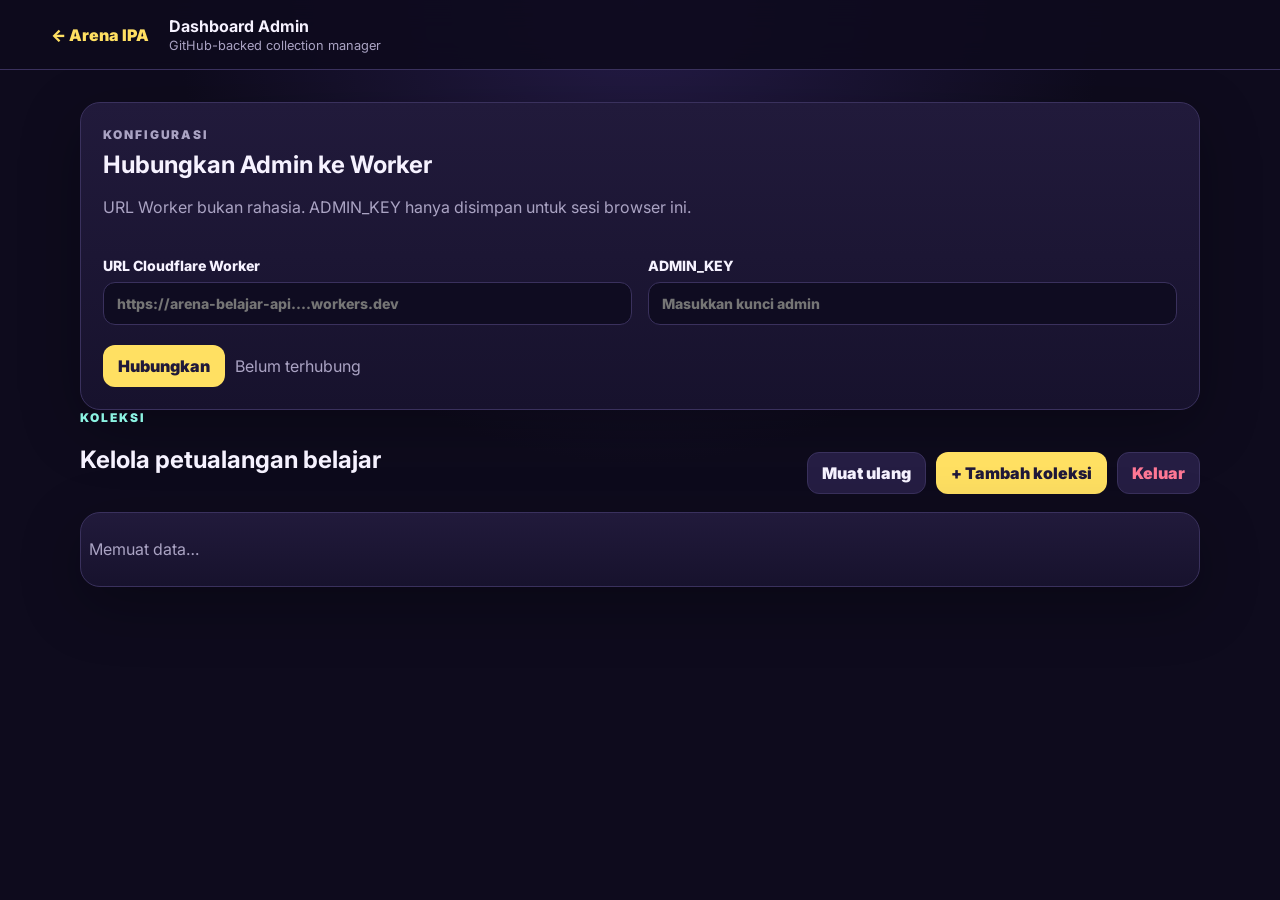
==== admin/index.html @ 40b7919c "Add files via upload" ====
<!doctype html>
<html lang="id">
<head>
  <meta charset="utf-8" />
  <meta name="viewport" content="width=device-width,initial-scale=1" />
  <meta name="robots" content="noindex,nofollow" />
  <meta name="theme-color" content="#17102f" />
  <title>Admin — Arena IPA</title>
  <link rel="preconnect" href="https://fonts.googleapis.com" />
  <link rel="preconnect" href="https://fonts.gstatic.com" crossorigin />
  <link href="https://fonts.googleapis.com/css2?family=Inter:wght@400;600;700;800;900&display=swap" rel="stylesheet" />
  <link rel="stylesheet" href="../assets/admin.css" />
</head>
<body>
  <header class="admin-header">
    <a href="../" class="brand">← Arena IPA</a>
    <div>
      <strong>Dashboard Admin</strong>
      <span>GitHub-backed collection manager</span>
    </div>
  </header>

  <main class="admin-shell">
    <section class="panel setup-panel" id="setup-panel">
      <div>
        <p class="eyebrow">KONFIGURASI</p>
        <h1>Hubungkan Admin ke Worker</h1>
        <p>URL Worker bukan rahasia. ADMIN_KEY hanya disimpan untuk sesi browser ini.</p>
      </div>
      <div class="setup-grid">
        <label>URL Cloudflare Worker
          <input id="api-url" type="url" placeholder="https://arena-belajar-api....workers.dev" autocomplete="url" />
        </label>
        <label>ADMIN_KEY
          <input id="admin-key" type="password" placeholder="Masukkan kunci admin" autocomplete="current-password" />
        </label>
      </div>
      <div class="actions-row">
        <button class="button primary" id="connect-button" type="button">Hubungkan</button>
        <span id="connection-status" class="status muted">Belum terhubung</span>
      </div>
    </section>

    <section class="dashboard" id="dashboard" hidden>
      <div class="dashboard-head">
        <div>
          <p class="eyebrow">KOLEKSI</p>
          <h2>Kelola petualangan belajar</h2>
        </div>
        <div class="actions-row">
          <button class="button" id="refresh-button" type="button">Muat ulang</button>
          <button class="button primary" id="new-button" type="button">+ Tambah koleksi</button>
          <button class="button danger-ghost" id="logout-button" type="button">Keluar</button>
        </div>
      </div>

      <div id="global-message" class="message" hidden></div>

      <section class="panel editor" id="editor" hidden>
        <div class="editor-head">
          <h3 id="editor-title">Tambah koleksi</h3>
          <button type="button" class="icon-button" id="close-editor" aria-label="Tutup">×</button>
        </div>
        <form id="collection-form">
          <input type="hidden" id="item-id" />
          <div class="form-grid">
            <label class="wide">Judul
              <input id="title" required maxlength="120" placeholder="Contoh: Sistem Tata Surya" />
            </label>
            <label>Kategori
              <select id="category" required>
                <option>Worksheet</option>
                <option>MPI</option>
                <option>Game</option>
                <option>Lab Maya</option>
              </select>
            </label>
            <label>Tingkat
              <input id="level" value="SMP" maxlength="50" />
            </label>
            <label class="wide">Deskripsi
              <textarea id="description" required rows="4" maxlength="500" placeholder="Ringkasan singkat koleksi"></textarea>
            </label>
            <label class="wide">URL tujuan
              <input id="url" type="url" required placeholder="https://..." />
            </label>
            <label>Teks tombol
              <input id="cta" value="Mulai misi" maxlength="40" />
            </label>
            <label>Durasi / format
              <input id="duration" value="Belajar mandiri" maxlength="60" />
            </label>
            <label class="wide">Tags <small>(pisahkan dengan koma)</small>
              <input id="tags" placeholder="IPA, kelas 8, interaktif" />
            </label>
            <label class="wide">URL gambar <small>(opsional jika upload file)</small>
              <input id="image-url" type="url" placeholder="https://.../gambar.png" />
            </label>
            <label class="wide file-label">Upload gambar ke GitHub <small>PNG/JPG/WebP, maks. 5 MB</small>
              <input id="image-file" type="file" accept="image/png,image/jpeg,image/webp,image/gif" />
            </label>
          </div>
          <div class="actions-row form-actions">
            <button class="button primary" id="save-button" type="submit">Simpan & commit</button>
            <button class="button" id="cancel-button" type="button">Batal</button>
            <span id="save-status" class="status muted"></span>
          </div>
        </form>
      </section>

      <section class="panel list-panel">
        <div id="collection-list" class="collection-list">
          <p class="muted">Memuat data…</p>
        </div>
      </section>
    </section>
  </main>

  <script src="../assets/config.js"></script>
  <script src="../assets/admin.js" defer></script>
</body>
</html>
---- assets/admin.css ----
:root{--bg:#0e0b1d;--panel:#17122d;--panel2:#211a3b;--line:#3a315d;--text:#f6f2ff;--muted:#aaa3c3;--accent:#ffe062;--accent2:#8cf3e2;--danger:#ff7895;--shadow:0 18px 60px rgba(0,0,0,.28)}
*{box-sizing:border-box}body{margin:0;background:radial-gradient(circle at top,#241b46 0,#0e0b1d 42%);color:var(--text);font-family:Inter,system-ui,sans-serif;min-height:100vh}button,input,select,textarea{font:inherit}a{color:inherit}.admin-header{position:sticky;top:0;z-index:10;display:flex;align-items:center;gap:20px;padding:16px clamp(18px,4vw,56px);background:rgba(14,11,29,.9);backdrop-filter:blur(14px);border-bottom:1px solid var(--line)}.admin-header .brand{text-decoration:none;font-weight:900;color:var(--accent)}.admin-header div{display:grid;gap:2px}.admin-header span{font-size:.8rem;color:var(--muted)}.admin-shell{width:min(1120px,calc(100% - 28px));margin:32px auto 70px}.panel{background:linear-gradient(180deg,var(--panel2),var(--panel));border:1px solid var(--line);border-radius:20px;padding:22px;box-shadow:var(--shadow)}.setup-panel{display:grid;gap:20px}.eyebrow{margin:0 0 6px;color:var(--accent2);font-weight:900;font-size:.75rem;letter-spacing:.16em}.panel h1,.panel h2,.panel h3{margin:0}.panel p{color:var(--muted);line-height:1.6}.setup-grid,.form-grid{display:grid;grid-template-columns:repeat(2,minmax(0,1fr));gap:16px}.form-grid .wide{grid-column:1/-1}label{display:grid;gap:8px;font-weight:800;font-size:.88rem}label small{color:var(--muted);font-weight:600}input,select,textarea{width:100%;border:1px solid var(--line);border-radius:12px;background:#0f0c21;color:var(--text);padding:12px 13px;outline:none}input:focus,select:focus,textarea:focus{border-color:var(--accent2);box-shadow:0 0 0 3px rgba(140,243,226,.12)}textarea{resize:vertical}.actions-row{display:flex;align-items:center;gap:10px;flex-wrap:wrap}.button{border:1px solid var(--line);border-radius:12px;padding:10px 14px;background:#251d43;color:var(--text);font-weight:900;cursor:pointer}.button:hover{transform:translateY(-1px)}.button:disabled{opacity:.5;cursor:not-allowed;transform:none}.button.primary{background:var(--accent);color:#20193a;border-color:transparent}.button.danger-ghost{color:var(--danger)}.status,.muted{color:var(--muted)}.dashboard{display:grid;gap:18px}.dashboard-head{display:flex;justify-content:space-between;align-items:end;gap:20px}.editor{border-color:#66599a}.editor-head{display:flex;align-items:center;justify-content:space-between;margin-bottom:20px}.icon-button{border:0;background:transparent;color:var(--muted);font-size:2rem;cursor:pointer}.form-actions{margin-top:20px}.message{padding:12px 14px;border-radius:12px;border:1px solid var(--line);background:#1a1530}.message.ok{border-color:#407e73;color:#bafff3}.message.error{border-color:#8d3e52;color:#ffc0ce}.list-panel{padding:8px}.collection-list{display:grid}.collection-row{display:grid;grid-template-columns:72px 1fr auto;gap:14px;align-items:center;padding:14px;border-bottom:1px solid var(--line)}.collection-row:last-child{border-bottom:0}.thumb{width:72px;height:58px;border-radius:10px;object-fit:cover;background:#0f0c21;border:1px solid var(--line)}.thumb-placeholder{display:grid;place-items:center;font-size:1.4rem}.row-main{min-width:0}.row-main strong{display:block;margin-bottom:5px}.meta{display:flex;gap:8px;flex-wrap:wrap;color:var(--muted);font-size:.8rem}.chip{padding:3px 7px;border:1px solid var(--line);border-radius:999px}.row-actions{display:flex;gap:8px}.row-actions .button{padding:8px 10px;font-size:.8rem}.empty-list{text-align:center;padding:38px;color:var(--muted)}@media(max-width:720px){.setup-grid,.form-grid{grid-template-columns:1fr}.dashboard-head{align-items:flex-start;flex-direction:column}.collection-row{grid-template-columns:58px 1fr}.thumb{width:58px;height:50px}.row-actions{grid-column:1/-1;justify-content:flex-end}.admin-header{align-items:flex-start}.admin-header span{display:none}}
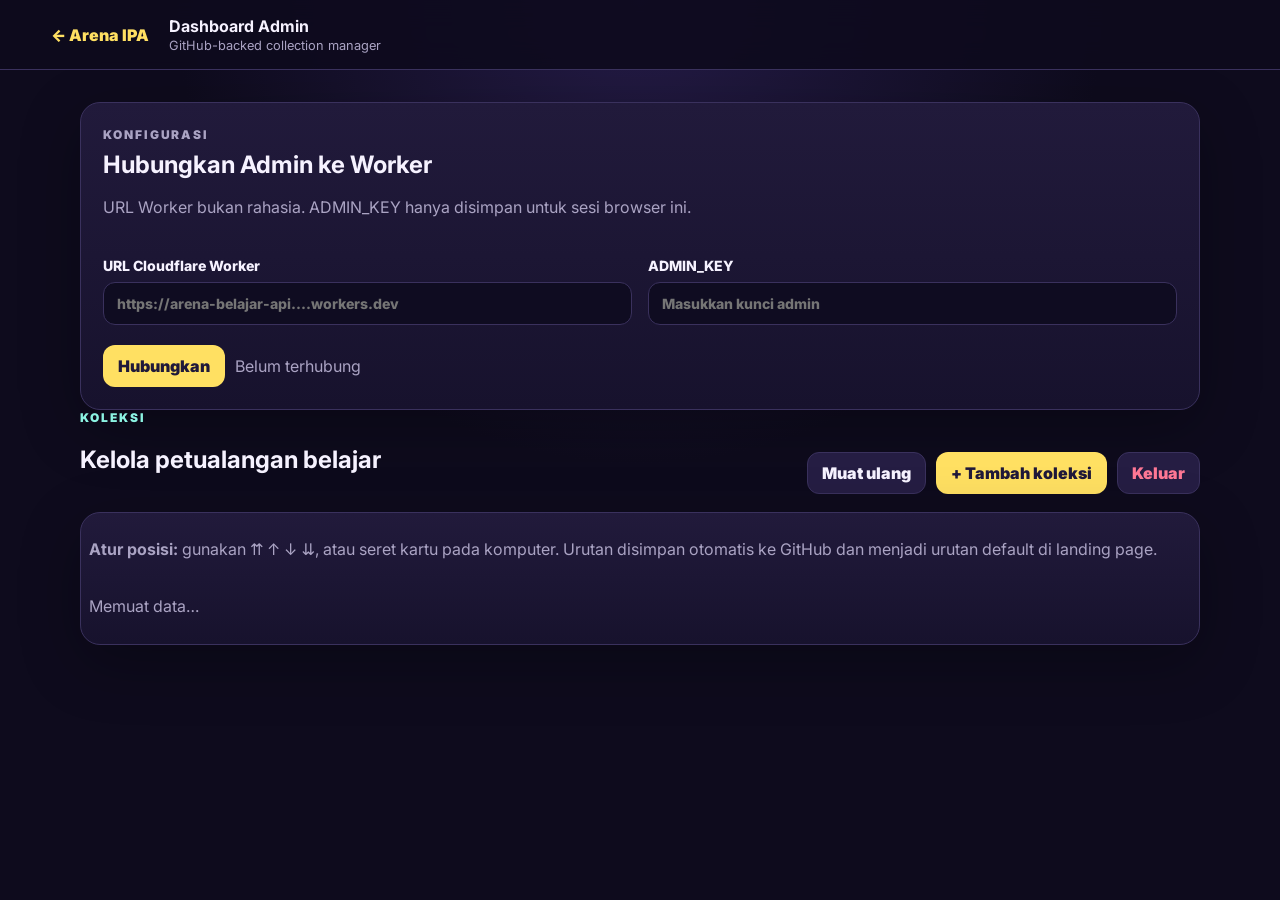
==== commit 65db9d07: "Add files via upload" ====
--- a/admin/index.html
+++ b/admin/index.html
@@ -73,6 +73,8 @@
                 <option>MPI</option>
                 <option>Game</option>
                 <option>Lab Maya</option>
+                <option>Aplikasi</option>
+                <option>Modul Ajar</option>
               </select>
             </label>
             <label>Tingkat
@@ -109,6 +111,7 @@
       </section>
 
       <section class="panel list-panel">
+        <p class="reorder-help"><strong>Atur posisi:</strong> gunakan ⇈ ↑ ↓ ⇊, atau seret kartu pada komputer. Urutan disimpan otomatis ke GitHub dan menjadi urutan default di landing page.</p>
         <div id="collection-list" class="collection-list">
           <p class="muted">Memuat data…</p>
         </div>
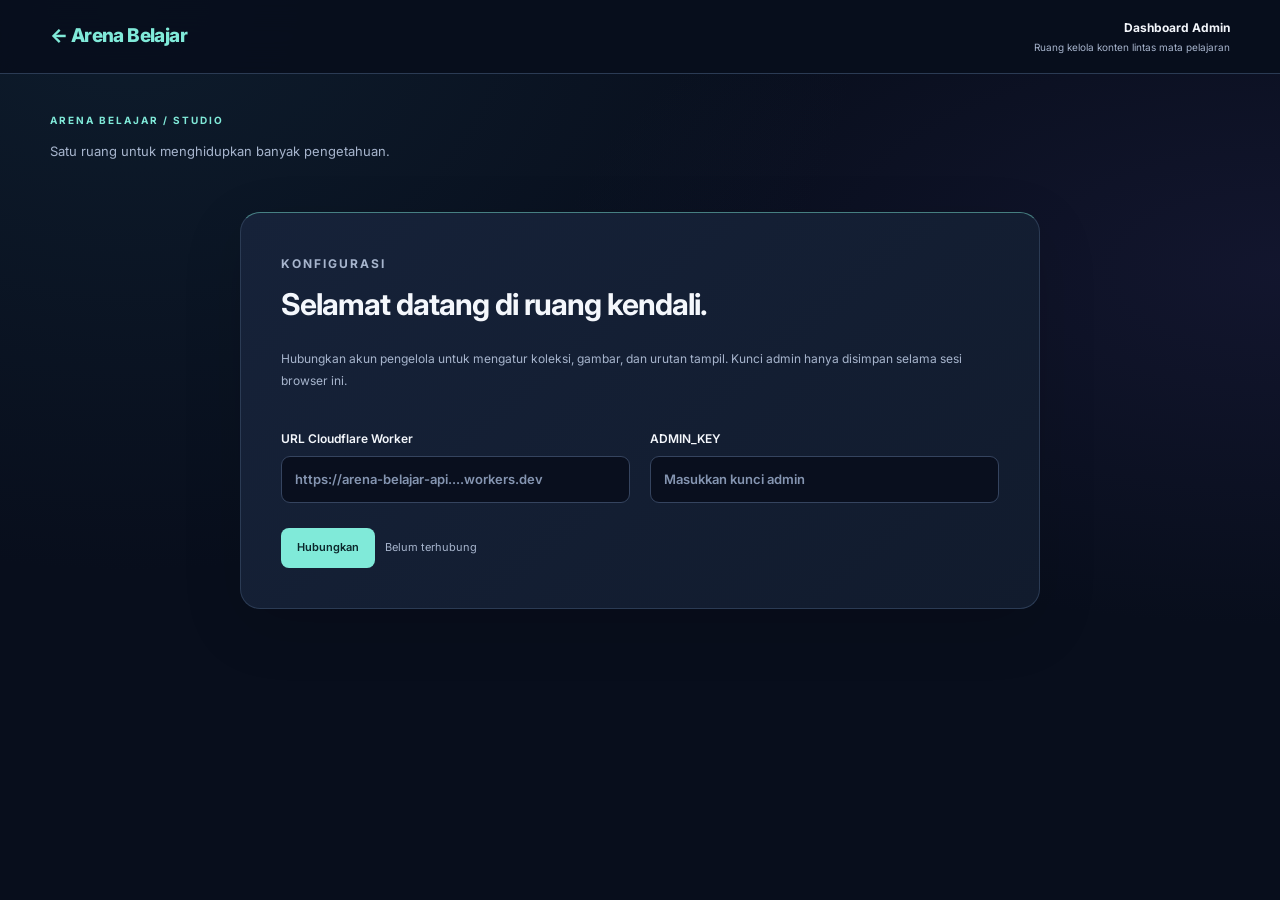
==== commit 223203cc: "Add files via upload" ====
--- a/admin/index.html
+++ b/admin/index.html
@@ -4,8 +4,8 @@
   <meta charset="utf-8" />
   <meta name="viewport" content="width=device-width,initial-scale=1" />
   <meta name="robots" content="noindex,nofollow" />
-  <meta name="theme-color" content="#17102f" />
-  <title>Admin — Arena IPA</title>
+  <meta name="theme-color" content="#080e1c" />
+  <title>Admin — Arena Belajar</title>
   <link rel="preconnect" href="https://fonts.googleapis.com" />
   <link rel="preconnect" href="https://fonts.gstatic.com" crossorigin />
   <link href="https://fonts.googleapis.com/css2?family=Inter:wght@400;600;700;800;900&display=swap" rel="stylesheet" />
@@ -13,19 +13,20 @@
 </head>
 <body>
   <header class="admin-header">
-    <a href="../" class="brand">← Arena IPA</a>
+    <a href="../" class="brand">← Arena Belajar</a>
     <div>
       <strong>Dashboard Admin</strong>
-      <span>GitHub-backed collection manager</span>
+      <span>Ruang kelola konten lintas mata pelajaran</span>
     </div>
   </header>
 
   <main class="admin-shell">
+    <div class="admin-intro"><p class="eyebrow">ARENA BELAJAR / STUDIO</p><p>Satu ruang untuk menghidupkan banyak pengetahuan.</p></div>
     <section class="panel setup-panel" id="setup-panel">
       <div>
         <p class="eyebrow">KONFIGURASI</p>
-        <h1>Hubungkan Admin ke Worker</h1>
-        <p>URL Worker bukan rahasia. ADMIN_KEY hanya disimpan untuk sesi browser ini.</p>
+        <h1>Selamat datang di ruang kendali.</h1>
+        <p>Hubungkan akun pengelola untuk mengatur koleksi, gambar, dan urutan tampil. Kunci admin hanya disimpan selama sesi browser ini.</p>
       </div>
       <div class="setup-grid">
         <label>URL Cloudflare Worker
@@ -37,7 +38,7 @@
       </div>
       <div class="actions-row">
         <button class="button primary" id="connect-button" type="button">Hubungkan</button>
-        <span id="connection-status" class="status muted">Belum terhubung</span>
+        <span id="connection-status" class="status muted" role="status">Belum terhubung</span>
       </div>
     </section>
 
@@ -45,7 +46,7 @@
       <div class="dashboard-head">
         <div>
           <p class="eyebrow">KOLEKSI</p>
-          <h2>Kelola petualangan belajar</h2>
+          <h2>Setiap koleksi, lebih bermakna.</h2>
         </div>
         <div class="actions-row">
           <button class="button" id="refresh-button" type="button">Muat ulang</button>
@@ -54,7 +55,8 @@
         </div>
       </div>
 
-      <div id="global-message" class="message" hidden></div>
+      <div class="admin-stats" aria-label="Ringkasan koleksi"><div><span>Total koleksi</span><strong id="admin-total">0</strong></div><div><span>Kategori terisi</span><strong id="admin-categories">0</strong></div><div><span>Dengan gambar</span><strong id="admin-images">0</strong></div><a href="../" target="_blank" rel="noopener">Lihat laman utama <span aria-hidden="true">↗</span></a></div>
+      <div id="global-message" class="message" role="status" hidden></div>
 
       <section class="panel editor" id="editor" hidden>
         <div class="editor-head">
@@ -65,7 +67,7 @@
           <input type="hidden" id="item-id" />
           <div class="form-grid">
             <label class="wide">Judul
-              <input id="title" required maxlength="120" placeholder="Contoh: Sistem Tata Surya" />
+              <input id="title" required maxlength="120" placeholder="Contoh: Jelajah Pecahan atau Sistem Tata Surya" />
             </label>
             <label>Kategori
               <select id="category" required>
@@ -87,31 +89,33 @@
               <input id="url" type="url" required placeholder="https://..." />
             </label>
             <label>Teks tombol
-              <input id="cta" value="Mulai misi" maxlength="40" />
+              <input id="cta" value="Mulai belajar" maxlength="40" />
             </label>
             <label>Durasi / format
               <input id="duration" value="Belajar mandiri" maxlength="60" />
             </label>
             <label class="wide">Tags <small>(pisahkan dengan koma)</small>
-              <input id="tags" placeholder="IPA, kelas 8, interaktif" />
+              <input id="tags" placeholder="Matematika, kelas 8, interaktif" />
             </label>
             <label class="wide">URL gambar <small>(opsional jika upload file)</small>
-              <input id="image-url" type="url" placeholder="https://.../gambar.png" />
+              <input id="image-url" type="text" inputmode="url" placeholder="https://.../gambar.png atau ./assets/images/gambar.png" />
             </label>
-            <label class="wide file-label">Upload gambar ke GitHub <small>PNG/JPG/WebP, maks. 5 MB</small>
+            <label class="wide file-label">Upload gambar ke GitHub <small>PNG/JPG/WebP/GIF, maks. 5 MB</small>
               <input id="image-file" type="file" accept="image/png,image/jpeg,image/webp,image/gif" />
             </label>
           </div>
+          <div class="preview-panel"><p class="eyebrow">PRATINJAU KARTU</p><div class="editor-preview"><div class="preview-image" id="preview-image"><span aria-hidden="true">✦</span></div><div><span class="chip" id="preview-category">Worksheet</span><h4 id="preview-title">Judul koleksimu</h4><p id="preview-description">Deskripsi koleksi akan muncul di sini.</p><span id="preview-cta">Mulai belajar ↗</span></div></div></div>
           <div class="actions-row form-actions">
             <button class="button primary" id="save-button" type="submit">Simpan & commit</button>
             <button class="button" id="cancel-button" type="button">Batal</button>
-            <span id="save-status" class="status muted"></span>
+            <span id="save-status" class="status muted" role="status"></span>
           </div>
         </form>
       </section>
 
       <section class="panel list-panel">
-        <p class="reorder-help"><strong>Atur posisi:</strong> gunakan ⇈ ↑ ↓ ⇊, atau seret kartu pada komputer. Urutan disimpan otomatis ke GitHub dan menjadi urutan default di landing page.</p>
+        <div class="list-toolbar"><h3>Perpustakaan konten</h3><label class="admin-search-label">Cari koleksi<input id="admin-search" type="search" placeholder="Judul, kategori, atau tag…" autocomplete="off"></label><p id="admin-result" role="status"></p></div>
+        <p class="reorder-help"><strong>Atur posisi:</strong> gunakan ⇈ ↑ ↓ ⇊, atau seret kartu pada komputer. Urutan disimpan otomatis ke GitHub dan menjadi urutan default di laman utama. Kosongkan pencarian untuk menyeret kartu.</p>
         <div id="collection-list" class="collection-list">
           <p class="muted">Memuat data…</p>
         </div>
--- a/assets/admin.css
+++ b/assets/admin.css
@@ -1,2 +1,5 @@
-:root{--bg:#0e0b1d;--panel:#17122d;--panel2:#211a3b;--line:#3a315d;--text:#f6f2ff;--muted:#aaa3c3;--accent:#ffe062;--accent2:#8cf3e2;--danger:#ff7895;--shadow:0 18px 60px rgba(0,0,0,.28)}
-*{box-sizing:border-box}body{margin:0;background:radial-gradient(circle at top,#241b46 0,#0e0b1d 42%);color:var(--text);font-family:Inter,system-ui,sans-serif;min-height:100vh}button,input,select,textarea{font:inherit}a{color:inherit}.admin-header{position:sticky;top:0;z-index:10;display:flex;align-items:center;gap:20px;padding:16px clamp(18px,4vw,56px);background:rgba(14,11,29,.9);backdrop-filter:blur(14px);border-bottom:1px solid var(--line)}.admin-header .brand{text-decoration:none;font-weight:900;color:var(--accent)}.admin-header div{display:grid;gap:2px}.admin-header span{font-size:.8rem;color:var(--muted)}.admin-shell{width:min(1120px,calc(100% - 28px));margin:32px auto 70px}.panel{background:linear-gradient(180deg,var(--panel2),var(--panel));border:1px solid var(--line);border-radius:20px;padding:22px;box-shadow:var(--shadow)}.setup-panel{display:grid;gap:20px}.eyebrow{margin:0 0 6px;color:var(--accent2);font-weight:900;font-size:.75rem;letter-spacing:.16em}.panel h1,.panel h2,.panel h3{margin:0}.panel p{color:var(--muted);line-height:1.6}.setup-grid,.form-grid{display:grid;grid-template-columns:repeat(2,minmax(0,1fr));gap:16px}.form-grid .wide{grid-column:1/-1}label{display:grid;gap:8px;font-weight:800;font-size:.88rem}label small{color:var(--muted);font-weight:600}input,select,textarea{width:100%;border:1px solid var(--line);border-radius:12px;background:#0f0c21;color:var(--text);padding:12px 13px;outline:none}input:focus,select:focus,textarea:focus{border-color:var(--accent2);box-shadow:0 0 0 3px rgba(140,243,226,.12)}textarea{resize:vertical}.actions-row{display:flex;align-items:center;gap:10px;flex-wrap:wrap}.button{border:1px solid var(--line);border-radius:12px;padding:10px 14px;background:#251d43;color:var(--text);font-weight:900;cursor:pointer}.button:hover{transform:translateY(-1px)}.button:disabled{opacity:.5;cursor:not-allowed;transform:none}.button.primary{background:var(--accent);color:#20193a;border-color:transparent}.button.danger-ghost{color:var(--danger)}.status,.muted{color:var(--muted)}.dashboard{display:grid;gap:18px}.dashboard-head{display:flex;justify-content:space-between;align-items:end;gap:20px}.editor{border-color:#66599a}.editor-head{display:flex;align-items:center;justify-content:space-between;margin-bottom:20px}.icon-button{border:0;background:transparent;color:var(--muted);font-size:2rem;cursor:pointer}.form-actions{margin-top:20px}.message{padding:12px 14px;border-radius:12px;border:1px solid var(--line);background:#1a1530}.message.ok{border-color:#407e73;color:#bafff3}.message.error{border-color:#8d3e52;color:#ffc0ce}.list-panel{padding:8px}.collection-list{display:grid}.collection-row{display:grid;grid-template-columns:72px 1fr auto;gap:14px;align-items:center;padding:14px;border-bottom:1px solid var(--line)}.collection-row:last-child{border-bottom:0}.thumb{width:72px;height:58px;border-radius:10px;object-fit:cover;background:#0f0c21;border:1px solid var(--line)}.thumb-placeholder{display:grid;place-items:center;font-size:1.4rem}.row-main{min-width:0}.row-main strong{display:block;margin-bottom:5px}.meta{display:flex;gap:8px;flex-wrap:wrap;color:var(--muted);font-size:.8rem}.chip{padding:3px 7px;border:1px solid var(--line);border-radius:999px}.row-actions{display:flex;gap:8px}.row-actions .button{padding:8px 10px;font-size:.8rem}.empty-list{text-align:center;padding:38px;color:var(--muted)}@media(max-width:720px){.setup-grid,.form-grid{grid-template-columns:1fr}.dashboard-head{align-items:flex-start;flex-direction:column}.collection-row{grid-template-columns:58px 1fr}.thumb{width:58px;height:50px}.row-actions{grid-column:1/-1;justify-content:flex-end}.admin-header{align-items:flex-start}.admin-header span{display:none}}
+:root{color-scheme:dark;--bg:#080e1c;--panel:#111b2d;--panel2:#162239;--line:#2b3b54;--text:#f4f7fc;--muted:#a7b5cd;--accent:#80ead9;--accent2:#b4a6ff;--danger:#ff9db1;--shadow:0 18px 60px #0002}
+*{box-sizing:border-box}[hidden]{display:none!important}html{scroll-padding-top:110px}body{margin:0;background:radial-gradient(ellipse at 10% 0,#1a3b5050,transparent 45%),radial-gradient(ellipse at 100% 30%,#29265550,transparent 40%),var(--bg);color:var(--text);font-family:Inter,system-ui,sans-serif;min-height:100vh;line-height:1.6}button,input,select,textarea{font:inherit}a{color:inherit;text-decoration:none}button{cursor:pointer}:focus-visible{outline:3px solid var(--accent);outline-offset:4px}.admin-header{position:sticky;top:0;z-index:10;display:flex;align-items:center;justify-content:space-between;gap:20px;padding:18px max(24px,calc((100vw - 1180px)/2));background:#080e1ced;backdrop-filter:blur(18px);border-bottom:1px solid var(--line)}.admin-header .brand{font-weight:800;color:var(--accent);font-size:19px;letter-spacing:-.6px}.admin-header>div{text-align:right;display:grid;gap:2px}.admin-header strong{font-size:12px}.admin-header span{font-size:10px;color:var(--muted)}.admin-shell{width:min(1180px,calc(100% - 48px));margin:38px auto 70px}.admin-intro{margin-bottom:25px}.admin-intro>p:last-child{font-size:13px;color:var(--muted)}.panel{background:linear-gradient(140deg,var(--panel2),var(--panel));border:1px solid var(--line);border-radius:20px;padding:26px;box-shadow:var(--shadow)}.setup-panel{display:grid;gap:25px;max-width:800px;margin:50px auto;padding:40px;border-top-color:#80ead97a}.setup-panel h1{font-size:30px;letter-spacing:-1px;line-height:1.3}.eyebrow{margin:0 0 10px;color:var(--accent);font-weight:700;font-size:10px;letter-spacing:2px}.panel h1,.panel h2,.panel h3{margin-top:0}.panel p{color:var(--muted);font-size:12px;line-height:1.8}.setup-grid,.form-grid{display:grid;grid-template-columns:repeat(2,minmax(0,1fr));gap:20px}.form-grid .wide{grid-column:1/-1}label{display:grid;gap:8px;font-weight:600;font-size:12px}label small{color:var(--muted);font-size:10px;font-weight:400}input,select,textarea{width:100%;min-width:0;border:1px solid #35445f;border-radius:9px;background:#090f1e;color:var(--text);padding:12px 13px;font-size:13px}input:focus,select:focus,textarea:focus{border-color:var(--accent);outline:2px solid #80ead92a;outline-offset:1px}input::placeholder,textarea::placeholder{color:#8595b1}textarea{resize:vertical}.actions-row{display:flex;align-items:center;gap:10px;flex-wrap:wrap}.button{border:1px solid #3c4c66;border-radius:8px;min-height:40px;padding:10px 15px;background:#17243b;color:var(--text);font-size:11px;font-weight:600;transition:transform .2s,background .2s}.button:hover{background:#233750;transform:translateY(-1px)}.button:disabled{opacity:.4;cursor:not-allowed;transform:none}.button.primary{background:var(--accent);color:#0b282c;border-color:transparent}.button.primary:hover{background:#a1f7e8}.button.danger-ghost{color:var(--danger)}.status,.muted{color:var(--muted);font-size:11px}.dashboard{display:grid;gap:22px}.dashboard-head{display:flex;justify-content:space-between;align-items:center;gap:20px}.dashboard-head h2{font-size:28px;letter-spacing:-.7px;margin:0;font-weight:600}.admin-stats{display:grid;grid-template-columns:repeat(3,1fr) 1.2fr;gap:15px}.admin-stats>div,.admin-stats>a{padding:20px 23px;border:1px solid var(--line);border-radius:14px;background:linear-gradient(135deg,#19273d,#101a2c)}.admin-stats>div>span{font-size:10px;color:var(--muted);display:block}.admin-stats strong{font-size:30px;line-height:1.5;font-weight:600;color:#d9fff7}.admin-stats>a{display:flex;align-items:center;justify-content:space-between;color:var(--accent);font-size:12px}.admin-stats>a:hover{border-color:var(--accent)}.editor{border-color:#8070bd70;scroll-margin-top:110px}.editor-head{display:flex;align-items:center;justify-content:space-between;margin-bottom:20px}.editor-head h3{margin:0}.icon-button{border:0;background:transparent;color:var(--muted);font-size:28px;width:40px;height:40px;border-radius:8px}.icon-button:hover{background:#ffffff10}.form-actions{margin-top:24px}.message{padding:15px 18px;border-radius:12px;border:1px solid var(--line);background:#182438;font-size:12px}.message.ok{border-color:#407e73;color:#bafff3}.message.error{border-color:#8d3e52;color:#ffc0ce}.list-panel{padding:12px}.list-toolbar{display:flex;align-items:center;gap:20px;flex-wrap:wrap;padding:10px 12px 20px}.list-toolbar h3{font-size:17px;margin:0 auto 0 0;letter-spacing:-.4px}.admin-search-label{font-size:10px;gap:5px;width:300px;max-width:100%;color:var(--muted)}#admin-result{font-size:10px;width:100%;margin:0}.reorder-help{margin:0 10px 12px;padding:12px 16px;border:1px solid #354967;border-radius:10px;background:#0c1628;color:var(--muted);font-size:11px!important;line-height:1.7}.reorder-help strong{color:var(--accent)}.collection-list{display:grid}.collection-row{display:grid;grid-template-columns:38px 88px minmax(0,1fr) auto;gap:16px;align-items:center;padding:18px 12px;border-bottom:1px solid var(--line);border-radius:8px}.collection-row:hover{background:#ffffff03}.collection-row:last-child{border-bottom:0}.thumb{width:88px;height:63px;border-radius:9px;object-fit:cover;background:#0b1426;border:1px solid var(--line)}.thumb-placeholder{display:grid;place-items:center;font-size:24px;color:var(--accent)}.row-main{min-width:0}.row-main strong{display:block;margin-bottom:7px;font-size:14px;overflow-wrap:anywhere}.meta{display:flex;align-items:center;gap:8px;flex-wrap:wrap;color:var(--muted);font-size:10px}.chip{display:inline-block;padding:3px 9px;border:1px solid #7ce6d540;background:#77eadb0b;color:#a9e9df;border-radius:6px;font-size:10px}.row-actions{display:flex;gap:8px;align-items:center;flex-wrap:wrap;justify-content:flex-end}.row-actions .button{padding:7px 10px;font-size:10px;min-height:34px}.empty-list{text-align:center;padding:38px;color:var(--muted);font-size:13px}.position-box{display:grid;place-items:center;gap:5px;color:var(--muted);font-size:10px;font-weight:600}.drag-handle{border:1px solid var(--line);background:#0e1729;color:var(--muted);border-radius:7px;width:30px;height:30px;font-size:20px;line-height:1;cursor:grab}.drag-handle:active{cursor:grabbing}.order-actions{display:flex;gap:4px}.order-button{min-width:30px}.collection-row.is-dragging{opacity:.45}.collection-row.drag-over{outline:2px dashed var(--accent);outline-offset:-4px;background:#77eadb0b}.collection-list.is-saving-order{pointer-events:none;opacity:.6}.collection-row[draggable=false] .drag-handle{visibility:hidden}.preview-panel{margin-top:25px;padding:22px;background:#080f1e;border:1px dashed #42516c;border-radius:14px}.preview-panel .eyebrow{font-size:9px;color:var(--accent)}.editor-preview{display:grid;grid-template-columns:220px 1fr;gap:24px;align-items:center;max-width:780px}.preview-image{aspect-ratio:16/9;background:radial-gradient(circle at 80% 20%,#4c467f,#144554);border-radius:10px;overflow:hidden;display:grid;place-items:center;position:relative}.preview-image>span{font-size:50px;color:var(--accent)}.preview-image img{position:absolute;inset:0;width:100%;height:100%;object-fit:cover}.editor-preview h4{font-size:20px;margin:10px 0 7px;overflow-wrap:anywhere}.editor-preview p{margin:0 0 10px;font-size:12px;overflow-wrap:anywhere}#preview-cta{font-size:11px;color:var(--accent);overflow-wrap:anywhere}
+@media(max-width:1000px){.dashboard-head{align-items:flex-start;flex-direction:column}.collection-row{grid-template-columns:38px 80px minmax(0,1fr)}.row-actions{grid-column:3;justify-content:flex-start}.thumb{width:80px}.position-box,.thumb{grid-row:1/3}.admin-stats{grid-template-columns:repeat(3,1fr)}.admin-stats>a{grid-column:1/-1;padding-block:13px}}
+@media(max-width:650px){.admin-header{padding:15px 17px}.admin-header .brand{font-size:16px}.admin-header span{display:none}.admin-header strong{font-size:10px}.admin-shell{width:calc(100% - 28px);margin-top:24px}.setup-panel{margin-top:25px;padding:24px}.setup-panel h1{font-size:26px}.setup-grid,.form-grid{grid-template-columns:1fr}.dashboard-head h2{font-size:25px}.admin-stats{gap:8px}.admin-stats>div{padding:14px 12px}.admin-stats>div>span{font-size:8px}.admin-stats strong{font-size:26px}.panel.editor{padding:20px}.collection-row{grid-template-columns:25px 57px minmax(0,1fr);gap:10px;padding:17px 8px}.position-box,.thumb{grid-row:1}.thumb{width:57px;height:50px}.row-actions{grid-column:1/-1;justify-content:flex-end}.order-actions{margin-right:auto}.row-main strong{font-size:12px}.meta{font-size:9px;gap:5px}.drag-handle{display:none}.reorder-help{margin-inline:4px;font-size:10px!important}.list-toolbar{padding-inline:5px;gap:12px}.list-toolbar h3{width:100%}.admin-search-label{width:100%}.editor-preview{grid-template-columns:1fr;gap:17px}.preview-panel{padding:16px}.admin-intro>p:last-child{font-size:11px}}
+@media(prefers-reduced-motion:reduce){*{scroll-behavior:auto!important;transition:none!important}}
